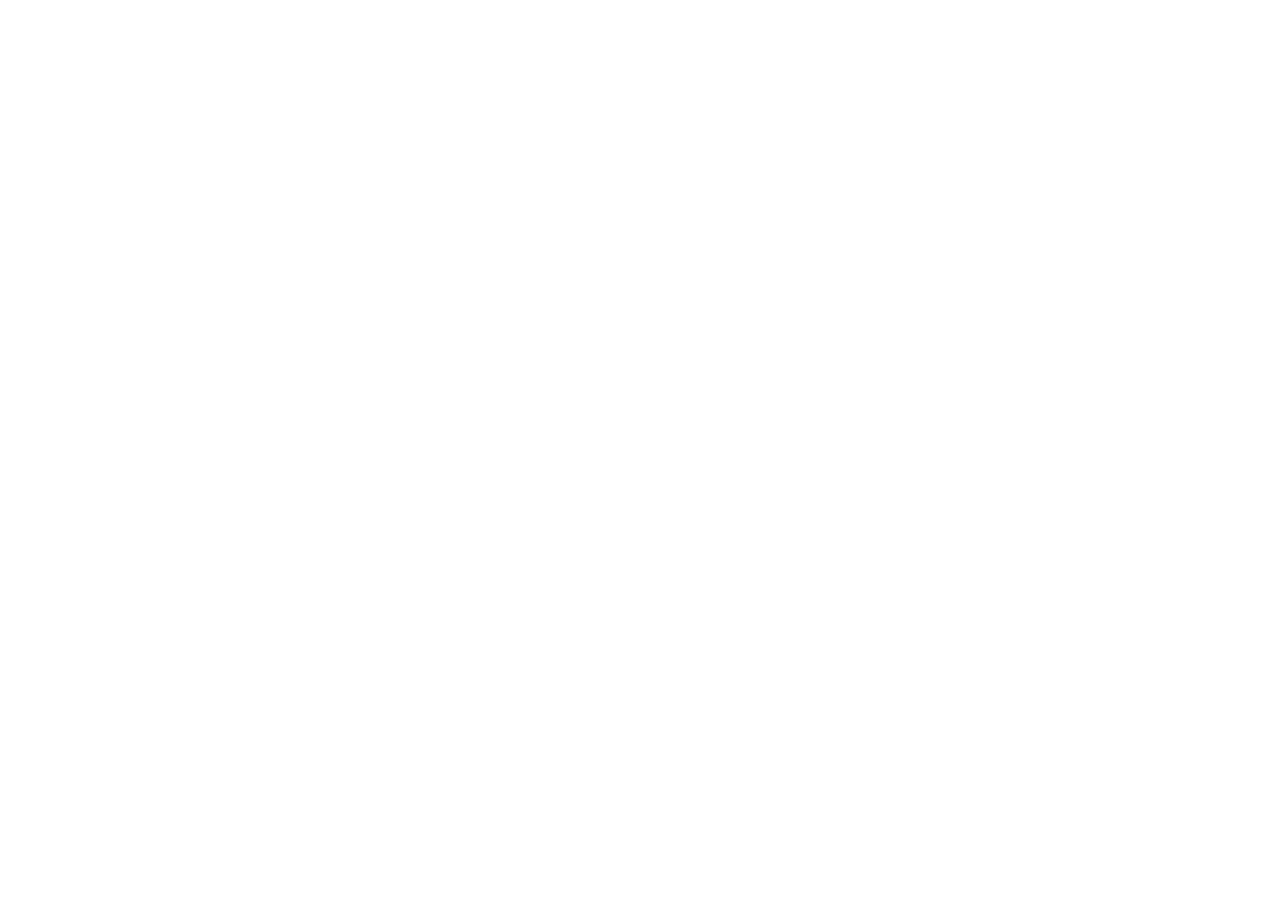
==== week1/index.html @ c9862b9e "beginning" ====
<html>

		<!--

		Restaurant Menu

		Idea: Front page with lots of different kinds of food, where you can choose from.
		Purpose: Getting inspiration on where to eat when not knowing what you want. :)

		Restrictions to project:
			•It has to be responsive without using @media queries
			•The design responds to language setting.

		-->

	<head>
		<meta name="viewport" content="width=device-width,initial-scale=1,maximum-scale=1,user-scalable=no">
		<meta http-equiv="X-UA-Compatible" content="IE=edge,chrome=1">
	</head>


	<body>




	</body>



	<footer>
		<script src="public/js/app.js"></script>

	</footer>


</html>
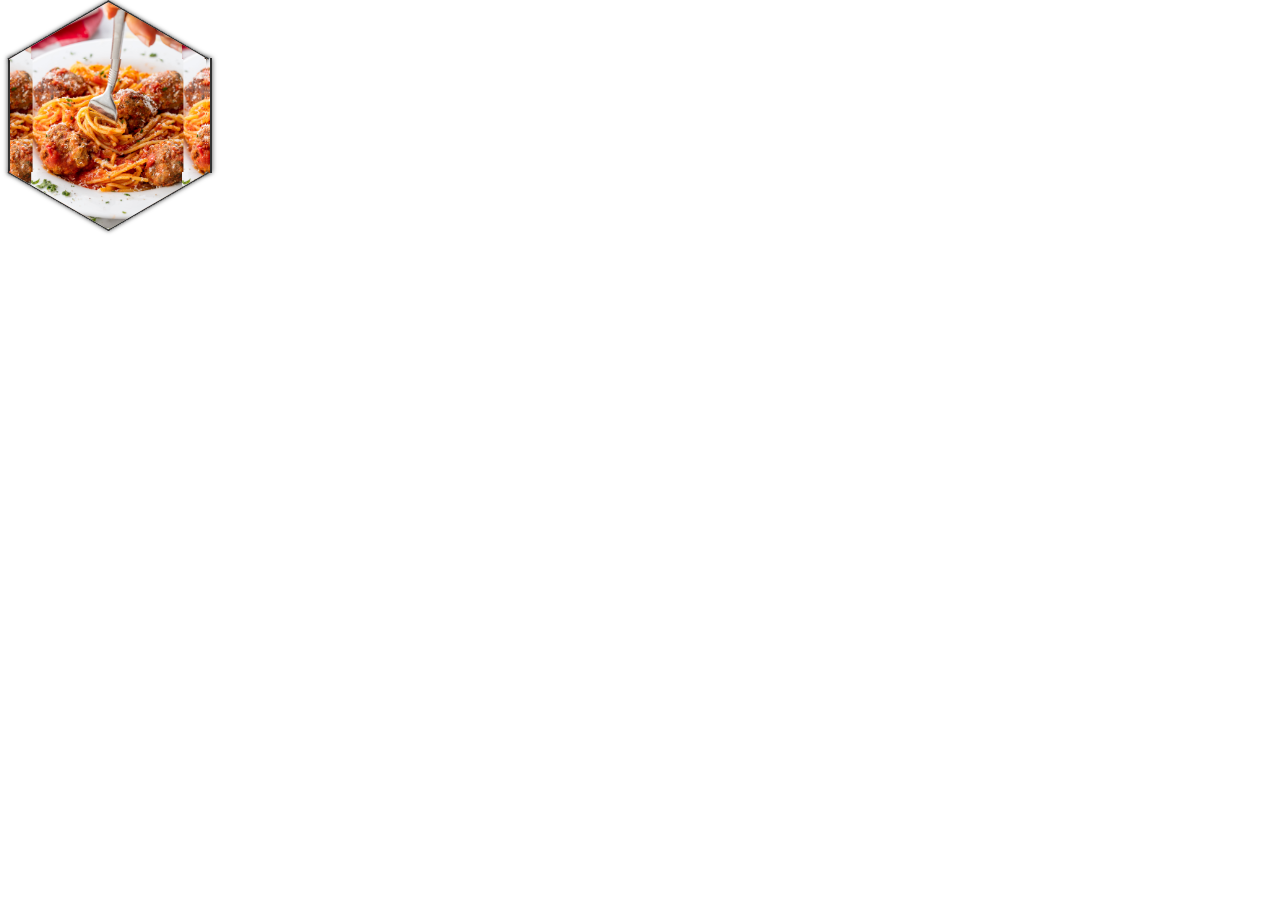
==== commit 39b46e65: "first hexagon inserted" ====
--- a/week1/index.html
+++ b/week1/index.html
@@ -1,7 +1,5 @@
 <html>
-
 		<!--
-
 		Restaurant Menu
 
 		Idea: Front page with lots of different kinds of food, where you can choose from.
@@ -10,7 +8,6 @@
 		Restrictions to project:
 			•It has to be responsive without using @media queries
 			•The design responds to language setting.
-
 		-->
 
 	<head>
@@ -20,7 +17,10 @@
 
 
 	<body>
-
+		<div class="hexagon">
+			<div class="hexTop"></div>
+			<div class="hexBottom"></div>
+		</div>
 
 
 
@@ -29,8 +29,11 @@
 
 
 	<footer>
+		<!-- Include custmo JS -->
 		<script src="public/js/app.js"></script>
 
+		<!-- Include custom CSS -->
+		<link rel="stylesheet" type="text/css" href="public/css/styles.css">
 	</footer>
 
 
--- a/week1/public/css/styles.css
+++ b/week1/public/css/styles.css
@@ -0,0 +1,74 @@
+.hexagon {
+  position: relative;
+  width: 200px; 
+  height: 115.47px;
+  margin: 57.74px 0;
+  background-image: url('../img/italian-food1.jpg');
+  background-size: auto 226.3213px;
+  background-position: center;
+  box-shadow: 0 0 5px rgba(0,0,0,0.7);
+  border-left: solid 2px #333333;
+  border-right: solid 2px #333333;
+}
+
+.hexTop,
+.hexBottom {
+  position: absolute;
+  z-index: 1;
+  width: 141.42px;
+  height: 141.42px;
+  overflow: hidden;
+  -webkit-transform: scaleY(0.5774) rotate(-45deg);
+  -ms-transform: scaleY(0.5774) rotate(-45deg);
+  transform: scaleY(0.5774) rotate(-45deg);
+  background: inherit;
+  left: 27.29px;
+  box-shadow: 0 0 5px rgba(0,0,0,0.7);
+}
+
+/*counter transform the bg image on the caps*/
+.hexTop:after,
+.hexBottom:after {
+  content: "";
+  position: absolute;
+  width: 196.0000px;
+  height: 113.16065276116666px;
+  -webkit-transform:  rotate(45deg) scaleY(1.7321) translateY(-56.5803px);
+  -ms-transform:      rotate(45deg) scaleY(1.7321) translateY(-56.5803px);
+  transform:          rotate(45deg) scaleY(1.7321) translateY(-56.5803px);
+  -webkit-transform-origin: 0 0;
+  -ms-transform-origin: 0 0;
+  transform-origin: 0 0;
+  background: inherit;
+}
+
+.hexTop {
+  top: -70.7107px;
+  border-top: solid 2.8284px #333333;
+  border-right: solid 2.8284px #333333;
+}
+
+.hexTop:after {
+  background-position: center top;
+}
+
+.hexBottom {
+  bottom: -70.7107px;
+  border-bottom: solid 2.8284px #333333;
+  border-left: solid 2.8284px #333333;
+}
+
+.hexBottom:after {
+  background-position: center bottom;
+}
+
+.hexagon:after {
+  content: "";
+  position: absolute;
+  top: 1.1547px;
+  left: 0;
+  width: 196.0000px;
+  height: 113.1607px;
+  z-index: 2;
+  background: inherit;
+}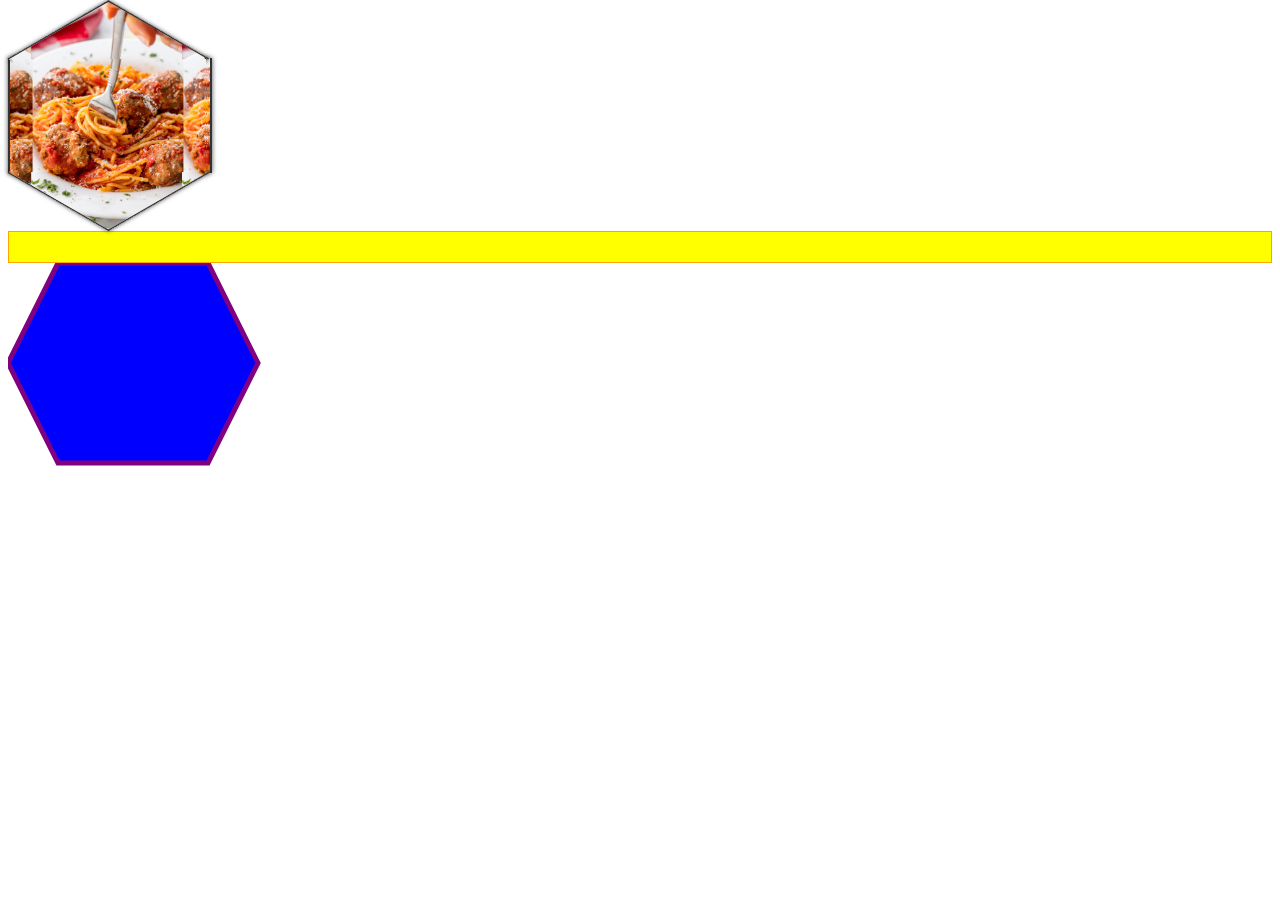
==== commit ddb30dca: "First update" ====
--- a/week1/index.html
+++ b/week1/index.html
@@ -11,6 +11,7 @@
 		-->
 
 	<head>
+		<title>CSS To The Resque</title>
 		<meta name="viewport" content="width=device-width,initial-scale=1,maximum-scale=1,user-scalable=no">
 		<meta http-equiv="X-UA-Compatible" content="IE=edge,chrome=1">
 	</head>
@@ -21,8 +22,16 @@
 			<div class="hexTop"></div>
 			<div class="hexBottom"></div>
 		</div>
+	</div>
 
+<div class="marquee">
+	<p>FOOD FOOD FOOD FOOD FOOD FOOD FOOD FOOD FOOD FOOD FOOD FOOD FOOD FOOD FOOD FOOD FOOD FOOD FOOD FOOD FOOD FOOD FOOD FOOD FOOD FOOD FOOD FOOD FOOD FOOD FOOD FOOD </p>
+</div>
 
+<svg height="500" width="500">
+  <polygon id="hexagon1" fill="url('img/italian-food1.jpg')" points="0,100 50,0 200,0 250,100 200,200 50,200"/>
+</svg>
+	
 
 	</body>
 
--- a/week1/public/css/styles.css
+++ b/week1/public/css/styles.css
@@ -71,4 +71,59 @@
   height: 113.1607px;
   z-index: 2;
   background: inherit;
+}
+
+.marquee {
+ height: 30px;  
+ overflow: hidden;
+ position: relative;
+ background: yellow;
+ color: orange;
+ border: 1px solid orange;
+}
+
+.marquee p {
+ position: absolute;
+ width: 100%;
+ height: 100%;
+ margin: 0;
+ line-height: 50px;
+ text-align: center;
+ /* Starting position */
+ -moz-transform:translateX(100%);
+ -webkit-transform:translateX(100%);  
+ transform:translateX(100%);
+ /* Apply animation to this element */  
+ -moz-animation: scroll-left 20s linear infinite;
+ -webkit-animation: scroll-left 20s linear infinite;
+ animation: scroll-left 20s linear infinite;
+}
+/* Move it (define the animation) */
+@-moz-keyframes scroll-left {
+ 0%   { -moz-transform: translateX(100%); }
+ 100% { -moz-transform: translateX(-100%); }
+}
+@-webkit-keyframes scroll-left {
+ 0%   { -webkit-transform: translateX(100%); }
+ 100% { -webkit-transform: translateX(-100%); }
+}
+@keyframes scroll-left {
+ 0%   { 
+ -moz-transform: translateX(100%); /* Browser bug fix */
+ -webkit-transform: translateX(100%); /* Browser bug fix */
+ transform: translateX(100%);     
+ }
+ 100% { 
+ -moz-transform: translateX(-100%); /* Browser bug fix */
+ -webkit-transform: translateX(-100%); /* Browser bug fix */
+ transform: translateX(-100%); 
+ }
+}
+
+polygon {
+  fill:blue;
+  background-image: url('../img/italian-food1.jpg');
+  stroke:purple;
+  stroke-width:5;
+  fill-rule:evenodd;
 }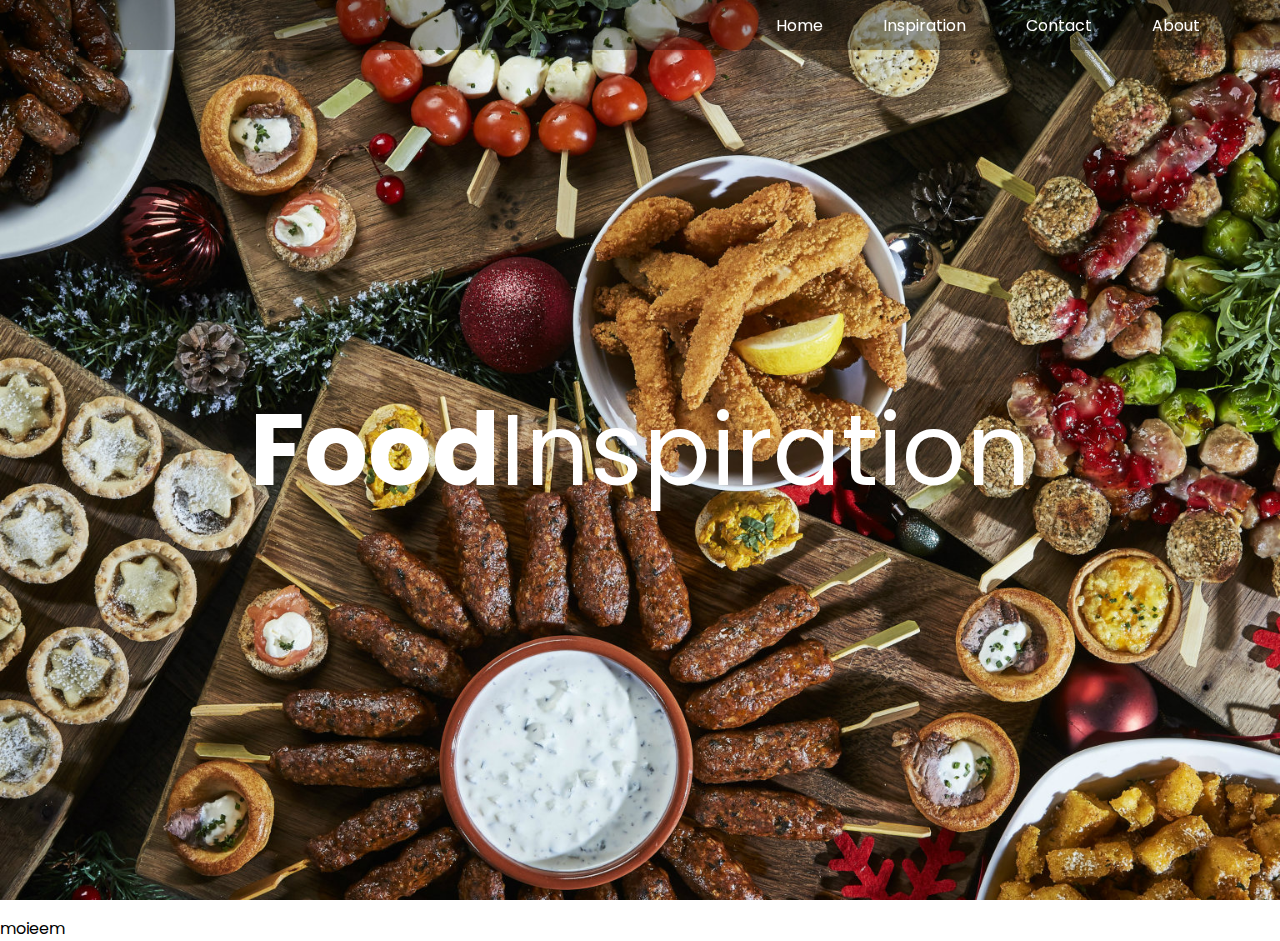
==== commit cdf30959: "FrontPage done." ====
--- a/week1/index.html
+++ b/week1/index.html
@@ -16,33 +16,49 @@
 		<meta http-equiv="X-UA-Compatible" content="IE=edge,chrome=1">
 	</head>
 
+	<body>
 
-	<body>
-		<div class="hexagon">
-			<div class="hexTop"></div>
-			<div class="hexBottom"></div>
-		</div>
-	</div>
+		<section id="navbar">
+			<div class="navbar">
+				<nav>
+					<ul>
+						<li><a href="#">Home</a></li>
+						<li><a href="#">Inspiration</a></li>
+						<li><a href="#">Contact</a></li>
+						<li><a href="#">About</a></li>
+					</ul>
+				</nav>
+			</div>
+		</section>
 
-<div class="marquee">
-	<p>FOOD FOOD FOOD FOOD FOOD FOOD FOOD FOOD FOOD FOOD FOOD FOOD FOOD FOOD FOOD FOOD FOOD FOOD FOOD FOOD FOOD FOOD FOOD FOOD FOOD FOOD FOOD FOOD FOOD FOOD FOOD FOOD </p>
-</div>
+		<section id="front-page">
+			<div class="container">
+				<div class="bg"></div>
 
-<svg height="500" width="500">
-  <polygon id="hexagon1" fill="url('img/italian-food1.jpg')" points="0,100 50,0 200,0 250,100 200,200 50,200"/>
-</svg>
-	
+				<div class="middle-text">
 
+					<STRONG>Food</STRONG>Inspiration
+				</div>
+			</div>
+		</section>
+
+		<section id="first-inspiration">
+			<p>moieem</p>
+
+
+		</section>
+		
 	</body>
 
-
-
 	<footer>
-		<!-- Include custmo JS -->
+		<!-- Include custom JS -->
 		<script src="public/js/app.js"></script>
 
 		<!-- Include custom CSS -->
 		<link rel="stylesheet" type="text/css" href="public/css/styles.css">
+
+		<!-- Custom Fonts -->
+		<link href="https://fonts.googleapis.com/css?family=Poppins" rel="stylesheet">
 	</footer>
 
 
--- a/week1/public/css/styles.css
+++ b/week1/public/css/styles.css
@@ -1,129 +1,91 @@
-.hexagon {
-  position: relative;
-  width: 200px; 
-  height: 115.47px;
-  margin: 57.74px 0;
-  background-image: url('../img/italian-food1.jpg');
-  background-size: auto 226.3213px;
-  background-position: center;
-  box-shadow: 0 0 5px rgba(0,0,0,0.7);
-  border-left: solid 2px #333333;
-  border-right: solid 2px #333333;
+* {
+  font-family: 'Poppins', sans-serif;
 }
 
-.hexTop,
-.hexBottom {
-  position: absolute;
-  z-index: 1;
-  width: 141.42px;
-  height: 141.42px;
-  overflow: hidden;
-  -webkit-transform: scaleY(0.5774) rotate(-45deg);
-  -ms-transform: scaleY(0.5774) rotate(-45deg);
-  transform: scaleY(0.5774) rotate(-45deg);
-  background: inherit;
-  left: 27.29px;
-  box-shadow: 0 0 5px rgba(0,0,0,0.7);
+body, html {
+  height: 100%;
+  margin: 0;
 }
 
-/*counter transform the bg image on the caps*/
-.hexTop:after,
-.hexBottom:after {
-  content: "";
+.navbar {
   position: absolute;
-  width: 196.0000px;
-  height: 113.16065276116666px;
-  -webkit-transform:  rotate(45deg) scaleY(1.7321) translateY(-56.5803px);
-  -ms-transform:      rotate(45deg) scaleY(1.7321) translateY(-56.5803px);
-  transform:          rotate(45deg) scaleY(1.7321) translateY(-56.5803px);
-  -webkit-transform-origin: 0 0;
-  -ms-transform-origin: 0 0;
-  transform-origin: 0 0;
-  background: inherit;
+  margin: 0px;
+  width: 100%;
 }
 
-.hexTop {
-  top: -70.7107px;
-  border-top: solid 2.8284px #333333;
-  border-right: solid 2.8284px #333333;
+nav {
+  overflow: hidden;
+  width: 100%;
+  height: 50px;
+  background-color: #0005;
+  line-height: 20px;
+  position: fixed;
+  top: 0;
 }
 
-.hexTop:after {
-  background-position: center top;
+nav ul {
+  display: flex;
+  float: right;
+  margin-right: 50px;
 }
 
-.hexBottom {
-  bottom: -70.7107px;
-  border-bottom: solid 2.8284px #333333;
-  border-left: solid 2.8284px #333333;
+nav ul li {
+  list-style-type: none;
+  display: inline-block;
+  transition: 0.8s all;
 }
 
-.hexBottom:after {
-  background-position: center bottom;
+nav ul li:hover {
+  background-color: #f39d1a
 }
 
-.hexagon:after {
-  content: "";
-  position: absolute;
-  top: 1.1547px;
-  left: 0;
-  width: 196.0000px;
-  height: 113.1607px;
-  z-index: 2;
-  background: inherit;
+nav ul li a {
+  text-decoration: none;
+  color: #FFFFFF;
+  padding: 30px;
 }
 
-.marquee {
- height: 30px;  
- overflow: hidden;
- position: relative;
- background: yellow;
- color: orange;
- border: 1px solid orange;
+.bg { 
+  /* The image used */
+  background-image: url("../img/bg.jpg");
+
+  /* Full height */
+  height: 100%; 
+
+  /* Center and scale the image nicely */
+  background-position: center;
+  background-repeat: no-repeat;
+  background-size: cover;
+
+/*  -webkit-animation: bummer .5s;
+  animation: bummer .5s;
+  -webkit-transform: scale(1,1); 
+  transform: scale(1.1,1.1);
+  -webkit-animation-fill-mode: forwards;
+  animation-fill-mode: forwards;*/
 }
 
-.marquee p {
- position: absolute;
- width: 100%;
- height: 100%;
- margin: 0;
- line-height: 50px;
- text-align: center;
- /* Starting position */
- -moz-transform:translateX(100%);
- -webkit-transform:translateX(100%);  
- transform:translateX(100%);
- /* Apply animation to this element */  
- -moz-animation: scroll-left 20s linear infinite;
- -webkit-animation: scroll-left 20s linear infinite;
- animation: scroll-left 20s linear infinite;
-}
-/* Move it (define the animation) */
-@-moz-keyframes scroll-left {
- 0%   { -moz-transform: translateX(100%); }
- 100% { -moz-transform: translateX(-100%); }
-}
-@-webkit-keyframes scroll-left {
- 0%   { -webkit-transform: translateX(100%); }
- 100% { -webkit-transform: translateX(-100%); }
-}
-@keyframes scroll-left {
- 0%   { 
- -moz-transform: translateX(100%); /* Browser bug fix */
- -webkit-transform: translateX(100%); /* Browser bug fix */
- transform: translateX(100%);     
- }
- 100% { 
- -moz-transform: translateX(-100%); /* Browser bug fix */
- -webkit-transform: translateX(-100%); /* Browser bug fix */
- transform: translateX(-100%); 
- }
+@-webkit-keyframes bummer {
+    100% {
+        -webkit-transform: scale(1,1); 
+    }
 }
 
-polygon {
-  fill:blue;
-  background-image: url('../img/italian-food1.jpg');
-  stroke:purple;
-  stroke-width:5;
-  fill-rule:evenodd;
+@keyframes bummer {
+    100% {
+        transform: scale(1,1); 
+    }
+}
+
+.container {
+  text-align: center;
+}
+
+.middle-text {
+  position: absolute;
+  top: 50%;
+  left: 50%;
+  transform: translate(-50%, -50%);
+  color: white;
+  font-size: 100px;
 }